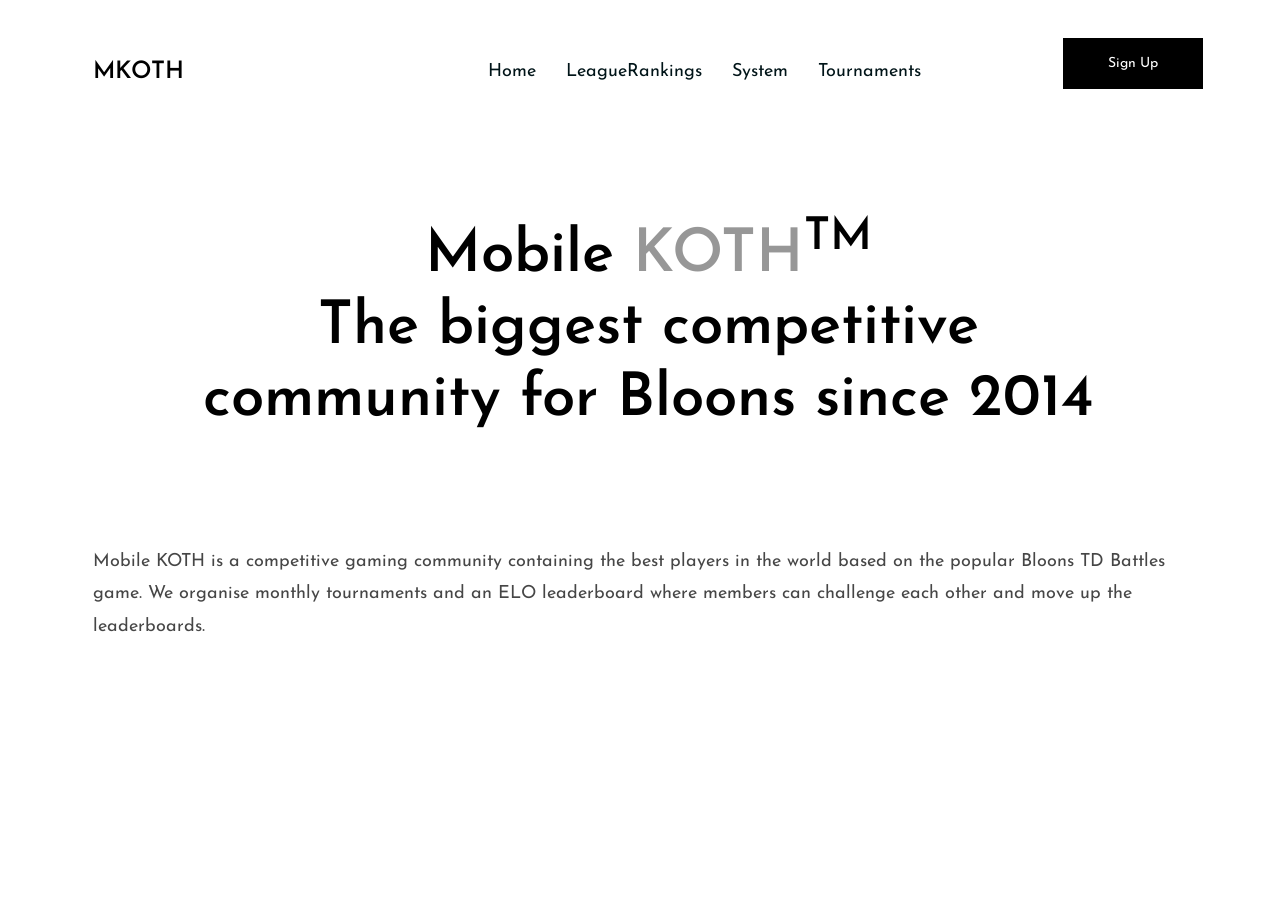
==== degenerate/index.html @ 4fd31e2f "add motivational kick" ====
<!DOCTYPE html>
<html lang="en">

<head>
    <meta charset="UTF-8">
    <meta name="viewport" content="width=device-width, initial-scale=1.0">
    <meta http-equiv="X-UA-Compatible" content="ie=edge">
    <title>Document</title>
    <script src="https://code.jquery.com/jquery-3.4.1.min.js" integrity="sha256-CSXorXvZcTkaix6Yvo6HppcZGetbYMGWSFlBw8HfCJo=" crossorigin="anonymous"></script>
</head>

<body>
    <iframe id="content" src="../index.html" frameborder="0" width=""></iframe>
    <script>
        const frame = /** @type {HTMLIFrameElement} */ (document.querySelector("#content"));

        frame.width = window.innerWidth
        frame.height = window.innerHeight

        frame.addEventListener("load", function ()
        {
            loadanime()
            frame.contentWindow.document.body.style.backgroundColor = "rgba(255,255,255,0.5)"
        })

        function loadanime()
        {
            jQuery.ajax
                ({
                    method: "GET",
                    url: "https://yande.re/post.json?limit=1&tags=asuna_(sword_art_online)+score:%3E=100+rating:s+order:random",
                    dataType: "json",
                    success: loadbackgroundsuccess
                });
        }

        function loadbackgroundsuccess(data, status, xhr)
        {
            model = data[0];
            console.log(model);
            jQuery("body").css("background-image", "url('" + "https://cerlancism-cors-proxy.glitch.me/" + model.sample_url + "')");
        }
    </script>
</body>

</html>
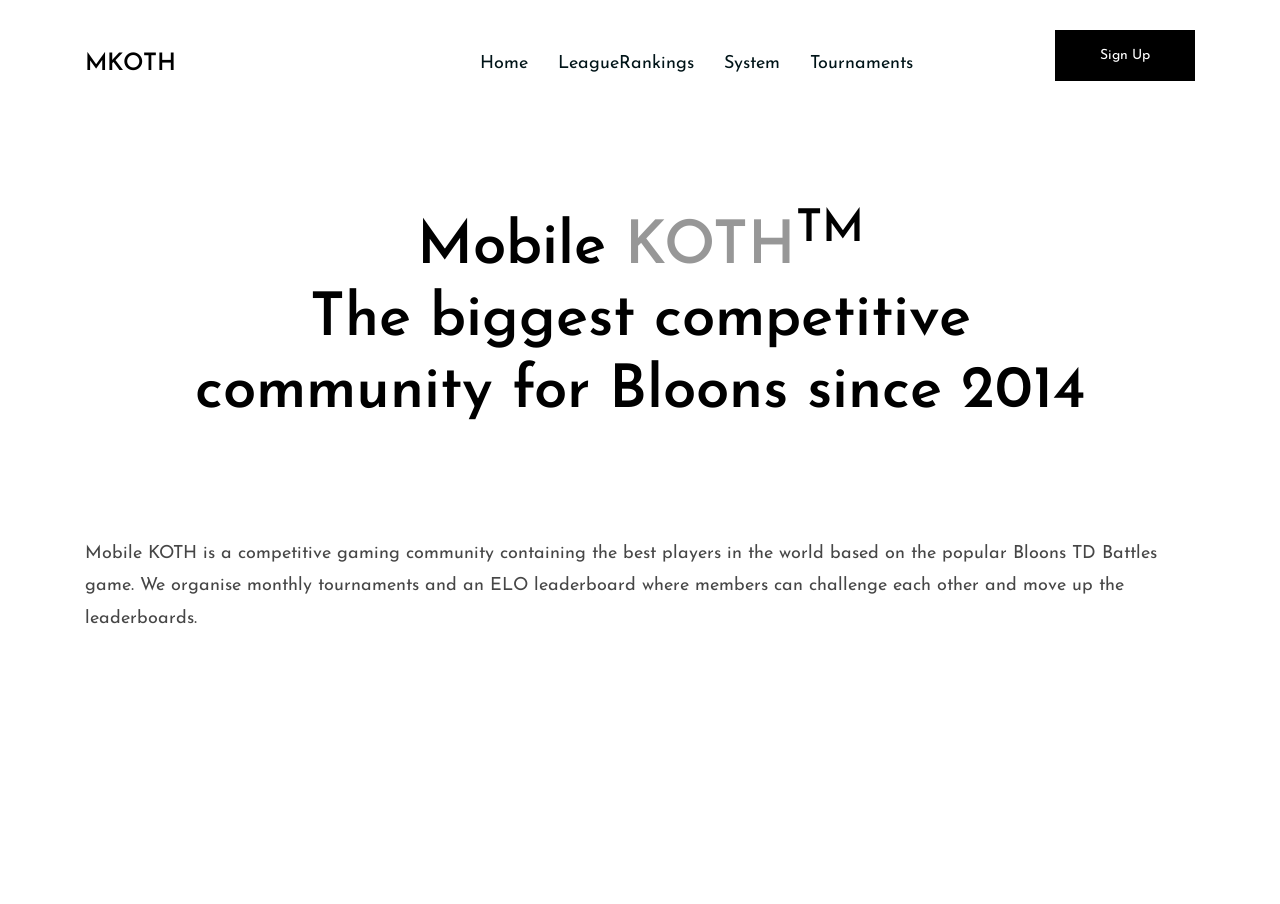
==== commit a3c80f90: "reset margins for "extra page"" ====
--- a/degenerate/index.html
+++ b/degenerate/index.html
@@ -7,6 +7,12 @@
     <meta http-equiv="X-UA-Compatible" content="ie=edge">
     <title>Document</title>
     <script src="https://code.jquery.com/jquery-3.4.1.min.js" integrity="sha256-CSXorXvZcTkaix6Yvo6HppcZGetbYMGWSFlBw8HfCJo=" crossorigin="anonymous"></script>
+    <style>
+        * {
+            margin: 0;
+            padding: 0;
+        }
+    </style>
 </head>
 
 <body>
